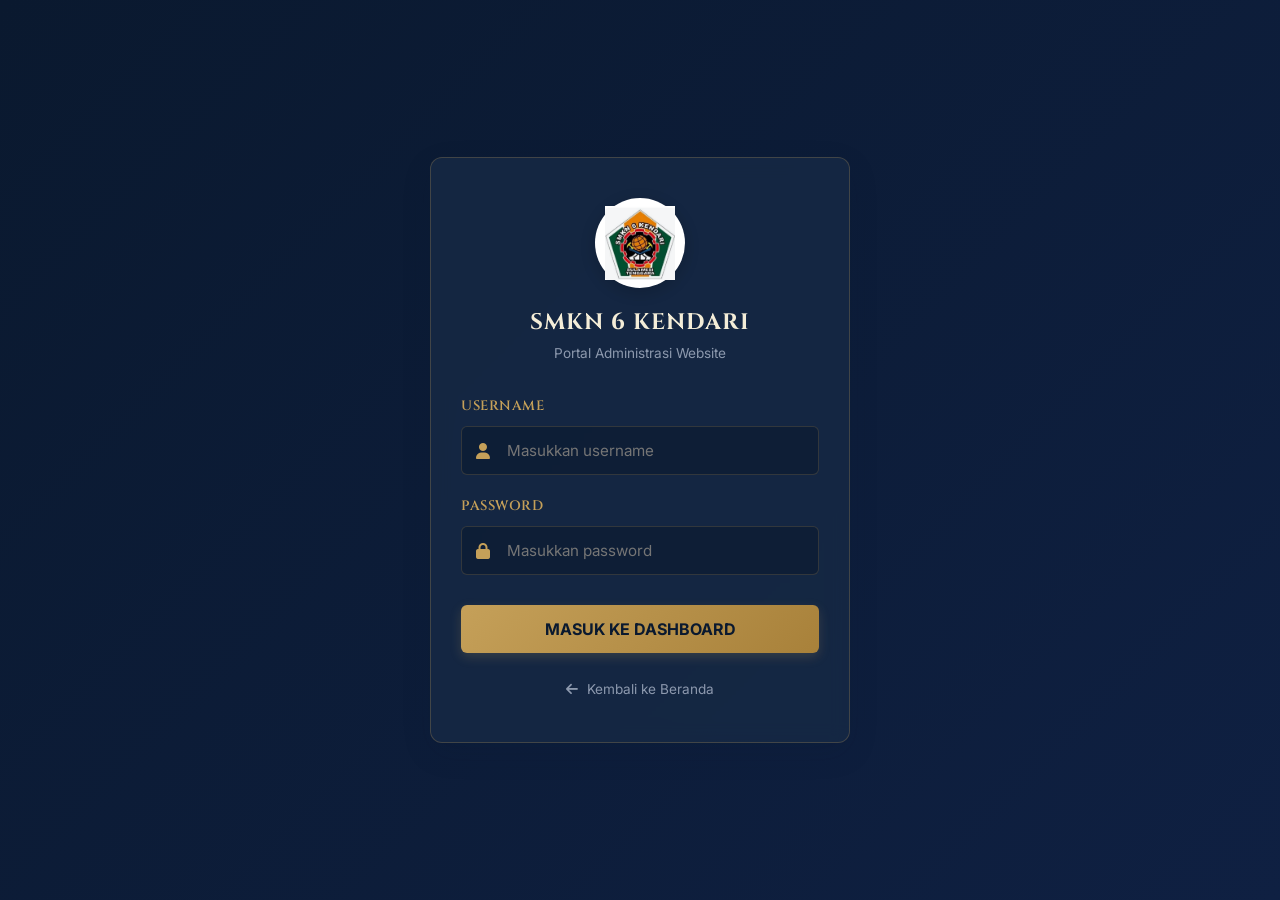
==== admin-login.html @ 65af4228 "perubahankedua" ====
<!DOCTYPE html>
<html lang="id">
<head>
  <meta charset="UTF-8">
  <meta name="viewport" content="width=device-width, initial-scale=1.0">
  <title>Login Admin - SMK Negeri 6 Kendari</title>
  <link rel="stylesheet" href="style.css">
  <link rel="stylesheet" href="https://cdnjs.cloudflare.com/ajax/libs/font-awesome/6.4.0/css/all.min.css">
  <style>
    body {
      background: linear-gradient(135deg, var(--color-navy-dark) 0%, var(--color-navy) 100%);
      display: flex;
      justify-content: center;
      align-items: center;
      min-height: 100vh;
      margin: 0;
      padding: 20px;
    }

    .login-container {
      background: rgba(23, 42, 69, 0.8);
      backdrop-filter: blur(10px);
      border: 1px solid rgba(197, 160, 89, 0.25);
      border-radius: 12px;
      padding: 40px 30px;
      width: 100%;
      max-width: 420px;
      box-shadow: var(--shadow-lg);
      transition: var(--transition-smooth);
      text-align: center;
    }

    .login-logo {
      width: 90px;
      height: 90px;
      margin: 0 auto 20px auto;
      background: var(--color-white);
      border-radius: 50%;
      padding: 8px;
      box-shadow: 0 4px 15px rgba(0,0,0,0.2);
    }

    .login-logo img {
      width: 100%;
      height: 100%;
      object-fit: contain;
    }

    .login-title {
      font-family: var(--font-classic);
      color: var(--color-gold-light);
      font-size: 1.4rem;
      font-weight: 700;
      margin-bottom: 5px;
      letter-spacing: 1px;
    }

    .login-subtitle {
      color: var(--color-gray);
      font-size: 0.85rem;
      margin-bottom: 30px;
    }

    .form-group {
      margin-bottom: 20px;
      position: relative;
      text-align: left;
    }

    .form-label {
      display: block;
      color: var(--color-gold);
      font-size: 0.85rem;
      font-weight: 600;
      margin-bottom: 8px;
      letter-spacing: 0.5px;
      text-transform: uppercase;
    }

    .input-wrapper {
      position: relative;
    }

    .input-icon {
      position: absolute;
      left: 15px;
      top: 50%;
      transform: translateY(-50%);
      color: var(--color-gold);
      font-size: 1rem;
    }

    .form-input {
      width: 100%;
      padding: 14px 15px 14px 45px;
      background: rgba(10, 25, 47, 0.6);
      border: 1px solid rgba(197, 160, 89, 0.2);
      border-radius: 6px;
      color: var(--color-white);
      font-size: 0.95rem;
      font-family: var(--font-sans);
      transition: var(--transition-fast);
      outline: none;
    }

    .form-input:focus {
      border-color: var(--color-gold);
      box-shadow: 0 0 8px rgba(197, 160, 89, 0.2);
      background: rgba(10, 25, 47, 0.8);
    }

    .btn-login {
      width: 100%;
      padding: 14px;
      background: linear-gradient(135deg, var(--color-gold) 0%, var(--color-gold-dark) 100%);
      border: none;
      border-radius: 6px;
      color: var(--color-navy-dark);
      font-family: var(--font-sans);
      font-size: 1rem;
      font-weight: 700;
      cursor: pointer;
      transition: var(--transition-smooth);
      box-shadow: 0 4px 12px rgba(197, 160, 89, 0.2);
      margin-top: 10px;
    }

    .btn-login:hover {
      transform: translateY(-2px);
      box-shadow: 0 6px 18px rgba(197, 160, 89, 0.35);
      background: linear-gradient(135deg, var(--color-gold-dark) 0%, var(--color-gold) 100%);
    }

    .btn-login:active {
      transform: translateY(0);
    }

    .error-alert {
      background: rgba(220, 53, 69, 0.15);
      border: 1px solid rgba(220, 53, 69, 0.4);
      color: #ff8585;
      padding: 12px;
      border-radius: 6px;
      margin-bottom: 20px;
      font-size: 0.9rem;
      display: none;
      text-align: left;
    }

    .error-alert i {
      margin-right: 8px;
    }

    .back-to-home {
      display: inline-block;
      margin-top: 25px;
      color: var(--color-gray);
      font-size: 0.85rem;
      text-decoration: none;
      transition: var(--transition-fast);
    }

    .back-to-home:hover {
      color: var(--color-gold);
    }

    .back-to-home i {
      margin-right: 5px;
    }
  </style>
</head>
<body>

  <div class="login-container">
    <div class="login-logo">
      <img src="logo smk6.png" alt="SMKN 6 Kendari Logo">
    </div>
    <h1 class="login-title">SMKN 6 KENDARI</h1>
    <p class="login-subtitle">Portal Administrasi Website</p>

    <!-- Error Alert Container -->
    <div id="errorAlert" class="error-alert">
      <i class="fa-solid fa-triangle-exclamation"></i>
      <span id="errorMessage">Username atau password salah.</span>
    </div>

    <form id="loginForm">
      <div class="form-group">
        <label class="form-label" for="username">Username</label>
        <div class="input-wrapper">
          <i class="fa-solid fa-user input-icon"></i>
          <input class="form-input" type="text" id="username" placeholder="Masukkan username" required autocomplete="username">
        </div>
      </div>

      <div class="form-group">
        <label class="form-label" for="password">Password</label>
        <div class="input-wrapper">
          <i class="fa-solid fa-lock input-icon"></i>
          <input class="form-input" type="password" id="password" placeholder="Masukkan password" required autocomplete="current-password">
        </div>
      </div>

      <button type="submit" class="btn-login" id="submitBtn">
        <span>MASUK KE DASHBOARD</span>
      </button>
    </form>

    <a href="index.html" class="back-to-home">
      <i class="fa-solid fa-arrow-left"></i> Kembali ke Beranda
    </a>
  </div>

  <script>
    // Handle form submit
    const loginForm = document.getElementById('loginForm');
    const submitBtn = document.getElementById('submitBtn');
    const errorAlert = document.getElementById('errorAlert');
    const errorMessage = document.getElementById('errorMessage');

    loginForm.addEventListener('submit', async (e) => {
      e.preventDefault();
      
      const username = document.getElementById('username').value.trim();
      const password = document.getElementById('password').value.trim();

      // Show loading status
      const originalBtnText = submitBtn.innerHTML;
      submitBtn.disabled = true;
      submitBtn.innerHTML = '<i class="fa-solid fa-spinner fa-spin"></i> Memverifikasi...';
      errorAlert.style.display = 'none';

      try {
        const response = await fetch('/api/login', {
          method: 'POST',
          headers: {
            'Content-Type': 'application/json'
          },
          body: JSON.stringify({ username, password })
        });

        const data = await response.json();

        if (response.ok && data.success) {
          // Success, redirect to dashboard
          window.location.href = '/admin.html';
        } else {
          // Show error message
          errorMessage.textContent = data.error || 'Username atau password salah';
          errorAlert.style.display = 'block';
          submitBtn.disabled = false;
          submitBtn.innerHTML = originalBtnText;
        }
      } catch (err) {
        console.error(err);
        errorMessage.textContent = 'Gagal terhubung ke server. Pastikan server aktif.';
        errorAlert.style.display = 'block';
        submitBtn.disabled = false;
        submitBtn.innerHTML = originalBtnText;
      }
    });
  </script>
</body>
</html>
---- style.css ----
/* 
 * SMK Negeri 6 Kendari - Classic Theme Stylesheet
 * Colors: Deep Navy Blue, Antique Gold, Warm Ivory, Pure White, Charcoal
 * Typography: Playfair Display (Serif) & Inter (Sans-serif)
 */

@import url('https://fonts.googleapis.com/css2?family=Inter:wght@300;400;500;600;700&family=Playfair+Display:ital,wght@0,400;0,600;0,700;1,400&family=Cinzel:wght@400;600;700&display=swap');

/* --- DESIGN SYSTEM TOKENS --- */
:root {
  --color-navy-dark: #0a192f;
  --color-navy: #0f2042;
  --color-navy-light: #172a45;
  --color-gold: #c5a059;
  --color-gold-dark: #a8813a;
  --color-gold-light: #f4edd8;
  --color-ivory: #faf8f5;
  --color-white: #ffffff;
  --color-charcoal: #2d3142;
  --color-gray-light: #f0edf6;
  --color-gray: #8d99ae;
  
  --font-serif: 'Playfair Display', Georgia, serif;
  --font-sans: 'Inter', Helvetica, Arial, sans-serif;
  --font-classic: 'Cinzel', serif;

  --shadow-sm: 0 2px 4px rgba(10, 25, 47, 0.05);
  --shadow-md: 0 4px 20px rgba(10, 25, 47, 0.08);
  --shadow-lg: 0 10px 30px rgba(10, 25, 47, 0.12);
  --border-classic: 1px solid rgba(197, 160, 89, 0.3);
  
  --transition-smooth: all 0.4s cubic-bezier(0.16, 1, 0.3, 1);
  --transition-fast: all 0.2s ease-out;
}

/* --- BASE STYLES --- */
* {
  box-sizing: border-box;
  margin: 0;
  padding: 0;
}

html {
  scroll-behavior: smooth;
}

body {
  font-family: var(--font-sans);
  color: var(--color-charcoal);
  background-color: var(--color-ivory);
  line-height: 1.7;
  overflow-x: hidden;
}

h1, h2, h3, h4, h5, h6 {
  font-family: var(--font-serif);
  color: var(--color-navy);
  font-weight: 700;
  line-height: 1.3;
}

a {
  color: inherit;
  text-decoration: none;
  transition: var(--transition-fast);
}

img {
  max-width: 100%;
  height: auto;
  display: block;
}

ul {
  list-style: none;
}

/* --- SCROLLBAR --- */
::-webkit-scrollbar {
  width: 10px;
}
::-webkit-scrollbar-track {
  background: var(--color-ivory);
}
::-webkit-scrollbar-thumb {
  background: var(--color-navy-light);
  border: 2px solid var(--color-ivory);
  border-radius: 5px;
}
::-webkit-scrollbar-thumb:hover {
  background: var(--color-gold);
}

/* --- CONTAINER & UTILITIES --- */
.container {
  width: 100%;
  max-width: 1200px;
  margin: 0 auto;
  padding: 0 24px;
}

.section-padding {
  padding: 80px 0;
}

.text-center { text-align: center; }

/* Flourish separators for classic theme */
.flourish {
  display: flex;
  align-items: center;
  justify-content: center;
  margin: 20px auto 30px auto;
  width: 200px;
}
.flourish::before, .flourish::after {
  content: "";
  flex: 1;
  height: 1px;
  background-color: var(--color-gold);
  opacity: 0.5;
}
.flourish-diamond {
  width: 12px;
  height: 12px;
  border: 1px solid var(--color-gold);
  transform: rotate(45deg);
  margin: 0 10px;
  background-color: var(--color-navy);
}

/* Section Header */
.section-title-wrap {
  text-align: center;
  margin-bottom: 50px;
}
.section-subtitle {
  font-family: var(--font-classic);
  color: var(--color-gold-dark);
  font-size: 0.9rem;
  letter-spacing: 3px;
  text-transform: uppercase;
  margin-bottom: 8px;
  font-weight: 600;
}
.section-title {
  font-size: 2.5rem;
  position: relative;
  display: inline-block;
}

/* Buttons */
.btn {
  display: inline-block;
  padding: 12px 28px;
  font-family: var(--font-classic);
  font-size: 0.85rem;
  font-weight: 600;
  letter-spacing: 2px;
  text-transform: uppercase;
  border: 1px solid transparent;
  cursor: pointer;
  transition: var(--transition-smooth);
  border-radius: 0; /* Classic flat edge */
  position: relative;
  overflow: hidden;
  z-index: 1;
}

.btn-primary {
  background-color: var(--color-navy);
  color: var(--color-gold-light);
  border-color: var(--color-gold);
}
.btn-primary::after {
  content: '';
  position: absolute;
  top: 0;
  left: 0;
  width: 100%;
  height: 100%;
  background: var(--color-gold);
  z-index: -1;
  transform: scaleX(0);
  transform-origin: right;
  transition: transform 0.4s cubic-bezier(0.16, 1, 0.3, 1);
}
.btn-primary:hover::after {
  transform: scaleX(1);
  transform-origin: left;
}
.btn-primary:hover {
  color: var(--color-navy-dark);
}

.btn-outline {
  background-color: transparent;
  color: var(--color-navy);
  border-color: var(--color-gold);
}
.btn-outline:hover {
  background-color: var(--color-navy);
  color: var(--color-gold-light);
  border-color: var(--color-navy);
}

/* --- HEADER / NAVIGATION --- */
.top-bar {
  background-color: var(--color-navy-dark);
  color: var(--color-gold-light);
  padding: 8px 0;
  font-size: 0.8rem;
  border-bottom: 1px solid rgba(197, 160, 89, 0.2);
}
.top-bar-content {
  display: flex;
  justify-content: space-between;
  align-items: center;
  flex-wrap: wrap;
}
.top-contacts span {
  margin-right: 20px;
}
.top-contacts i {
  color: var(--color-gold);
  margin-right: 6px;
}
.top-socials a {
  margin-left: 15px;
  color: var(--color-gold-light);
}
.top-socials a:hover {
  color: var(--color-white);
}

header {
  background-color: var(--color-white);
  box-shadow: var(--shadow-sm);
  position: sticky;
  top: 0;
  z-index: 100;
  transition: var(--transition-fast);
  border-bottom: 1px solid rgba(197, 160, 89, 0.1);
}
header.scrolled {
  box-shadow: var(--shadow-md);
  padding: 5px 0;
}

.nav-container {
  display: flex;
  justify-content: space-between;
  align-items: center;
  padding: 10px 0;
}

.logo-link {
  display: flex;
  align-items: center;
  gap: 15px;
}
.logo-img {
  width: 60px;
  height: 60px;
  object-fit: contain;
}
.logo-text {
  display: flex;
  flex-direction: column;
}
.logo-title {
  font-family: var(--font-classic);
  font-size: 1.4rem;
  font-weight: 700;
  letter-spacing: 1px;
  color: var(--color-navy);
}
.logo-subtitle {
  font-size: 0.75rem;
  letter-spacing: 2px;
  text-transform: uppercase;
  color: var(--color-gold-dark);
  font-weight: 600;
}

/* Desktop Navigation */
.nav-menu {
  display: flex;
  gap: 30px;
}
.nav-item {
  position: relative;
}
.nav-link {
  font-family: var(--font-classic);
  font-size: 0.85rem;
  font-weight: 600;
  letter-spacing: 1px;
  color: var(--color-navy-light);
  padding: 10px 0;
  text-transform: uppercase;
  display: inline-block;
}
.nav-link::after {
  content: '';
  position: absolute;
  bottom: 0;
  left: 0;
  width: 100%;
  height: 2px;
  background-color: var(--color-gold);
  transform: scaleX(0);
  transform-origin: right;
  transition: transform 0.3s ease-out;
}
.nav-link:hover::after, .nav-item.active .nav-link::after {
  transform: scaleX(1);
  transform-origin: left;
}
.nav-link:hover, .nav-item.active .nav-link {
  color: var(--color-gold-dark);
}

/* Mobile Menu Button */
.menu-toggle {
  display: none;
  background: none;
  border: none;
  cursor: pointer;
  padding: 10px;
}
.menu-toggle span {
  display: block;
  width: 25px;
  height: 2px;
  background-color: var(--color-navy);
  margin-bottom: 5px;
  transition: var(--transition-fast);
}
.menu-toggle span:last-child {
  margin-bottom: 0;
}

/* --- HERO SECTION --- */
.hero {
  position: relative;
  height: 80vh;
  min-height: 500px;
  background: linear-gradient(rgba(10, 25, 47, 0.85), rgba(10, 25, 47, 0.85)), url('gerbang\ sekolah.jpeg') no-repeat center center/cover;
  display: flex;
  align-items: center;
  color: var(--color-white);
  border-bottom: 5px solid var(--color-gold);
  text-align: center;
}
.hero-content {
  max-width: 800px;
  margin: 0 auto;
  z-index: 2;
  opacity: 0;
  transform: translateY(20px);
  animation: fadeInUp 1s cubic-bezier(0.16, 1, 0.3, 1) forwards;
}
.hero-tagline {
  font-family: var(--font-classic);
  color: var(--color-gold);
  font-size: 1.1rem;
  letter-spacing: 4px;
  text-transform: uppercase;
  margin-bottom: 20px;
  font-weight: 600;
}
.hero-title {
  font-size: 3.5rem;
  font-family: var(--font-serif);
  margin-bottom: 25px;
  font-weight: 700;
  line-height: 1.2;
}
.hero-desc {
  font-size: 1.1rem;
  color: var(--color-gray-light);
  margin-bottom: 35px;
  max-width: 650px;
  margin-left: auto;
  margin-right: auto;
  font-weight: 300;
}
.hero-buttons {
  display: flex;
  gap: 20px;
  justify-content: center;
}

/* --- INFO STATS BAR --- */
.stats-bar {
  background-color: var(--color-navy);
  color: var(--color-white);
  padding: 40px 0;
  border-bottom: 1px solid rgba(197, 160, 89, 0.2);
  margin-top: -60px;
  position: relative;
  z-index: 5;
  box-shadow: var(--shadow-lg);
  max-width: 1100px;
  margin-left: auto;
  margin-right: auto;
}
.stats-grid {
  display: grid;
  grid-template-columns: repeat(4, 1fr);
  gap: 20px;
  text-align: center;
}
.stat-item {
  border-right: 1px solid rgba(197, 160, 89, 0.3);
}
.stat-item:last-child {
  border-right: none;
}
.stat-num {
  font-family: var(--font-serif);
  font-size: 2.5rem;
  font-weight: 700;
  color: var(--color-gold);
  line-height: 1;
  margin-bottom: 5px;
}
.stat-label {
  font-family: var(--font-classic);
  font-size: 0.8rem;
  letter-spacing: 1px;
  text-transform: uppercase;
  color: var(--color-gray-light);
}

/* --- WELCOME / PRINCIPAL SECTION --- */
.welcome-grid {
  display: grid;
  grid-template-columns: 1.1fr 0.9fr;
  gap: 60px;
  align-items: center;
}
.welcome-text blockquote {
  font-family: var(--font-serif);
  font-size: 1.15rem;
  font-style: italic;
  color: var(--color-navy-light);
  border-left: 3px solid var(--color-gold);
  padding-left: 20px;
  margin: 25px 0;
}
.principal-card {
  position: relative;
  border: 1px solid rgba(197, 160, 89, 0.3);
  padding: 15px;
  background-color: var(--color-white);
  box-shadow: var(--shadow-md);
}
.principal-card::after {
  content: "";
  position: absolute;
  top: -10px;
  left: -10px;
  width: 100%;
  height: 100%;
  border: 1px solid var(--color-gold);
  z-index: -1;
  pointer-events: none;
}
.principal-img {
  width: 100%;
  height: 400px;
  object-fit: cover;
  filter: sepia(10%) contrast(105%);
}
.principal-info {
  background-color: var(--color-navy);
  color: var(--color-white);
  padding: 20px;
  margin-top: 15px;
  text-align: center;
}
.principal-name {
  font-family: var(--font-serif);
  font-size: 1.25rem;
  color: var(--color-gold);
}
.principal-title {
  font-family: var(--font-classic);
  font-size: 0.75rem;
  letter-spacing: 2px;
  text-transform: uppercase;
  margin-top: 5px;
}

/* --- VISION & MISSION --- */
.bg-navy-dark {
  background-color: var(--color-navy-dark);
  color: var(--color-white);
  border-top: 2px solid var(--color-gold);
  border-bottom: 2px solid var(--color-gold);
}
.bg-navy-dark .section-title {
  color: var(--color-white);
}
.vision-mission-grid {
  display: grid;
  grid-template-columns: 1fr 1fr;
  gap: 50px;
}
.classic-box {
  border: 1px solid rgba(197, 160, 89, 0.4);
  padding: 40px;
  position: relative;
  background-color: rgba(255, 255, 255, 0.02);
}
.classic-box-title {
  font-family: var(--font-classic);
  font-size: 1.5rem;
  color: var(--color-gold);
  margin-bottom: 20px;
  display: flex;
  align-items: center;
  gap: 15px;
}
.classic-box-title i {
  font-size: 1.2rem;
}
.mission-list {
  padding-left: 20px;
}
.mission-list li {
  margin-bottom: 15px;
  position: relative;
  list-style-type: none;
}
.mission-list li::before {
  content: "♦";
  position: absolute;
  left: -20px;
  color: var(--color-gold);
}

/* --- MAJORS PREVIEW --- */
.majors-grid {
  display: grid;
  grid-template-columns: repeat(3, 1fr);
  gap: 30px;
}
.major-card {
  background-color: var(--color-white);
  border: 1px solid rgba(197, 160, 89, 0.15);
  transition: var(--transition-smooth);
  position: relative;
  display: flex;
  flex-direction: column;
}
.major-card:hover {
  transform: translateY(-8px);
  border-color: var(--color-gold);
  box-shadow: var(--shadow-lg);
}
.major-card-img-wrap {
  position: relative;
  overflow: hidden;
  height: 200px;
  border-bottom: 1px solid rgba(197, 160, 89, 0.15);
}
.major-card-img {
  width: 100%;
  height: 100%;
  object-fit: cover;
  transition: var(--transition-smooth);
}
.major-card:hover .major-card-img {
  transform: scale(1.08);
}
.major-card-icon {
  position: absolute;
  bottom: -20px;
  right: 25px;
  background-color: var(--color-gold);
  color: var(--color-navy-dark);
  width: 50px;
  height: 50px;
  display: flex;
  align-items: center;
  justify-content: center;
  font-size: 1.2rem;
  box-shadow: var(--shadow-sm);
  border: 2px solid var(--color-white);
}
.major-card-body {
  padding: 35px 25px 25px 25px;
  flex-grow: 1;
  display: flex;
  flex-direction: column;
}
.major-card-title {
  font-family: var(--font-serif);
  font-size: 1.25rem;
  margin-bottom: 12px;
  color: var(--color-navy);
}
.major-card-desc {
  font-size: 0.9rem;
  color: var(--color-charcoal);
  opacity: 0.9;
  margin-bottom: 20px;
  flex-grow: 1;
}
.major-card-link {
  font-family: var(--font-classic);
  font-size: 0.75rem;
  font-weight: 600;
  letter-spacing: 1px;
  color: var(--color-navy);
  align-self: flex-start;
  display: flex;
  align-items: center;
  gap: 5px;
}
.major-card-link i {
  transition: transform 0.2s ease;
}
.major-card:hover .major-card-link i {
  transform: translateX(4px);
}
.major-card-link:hover {
  color: var(--color-gold-dark);
}

/* --- NEWS & ANNOUNCEMENTS --- */
.news-announcement-grid {
  display: grid;
  grid-template-columns: 2fr 1fr;
  gap: 50px;
}

/* News List */
.news-grid {
  display: grid;
  grid-template-columns: 1fr 1fr;
  gap: 30px;
}
.news-item {
  background-color: var(--color-white);
  border: 1px solid rgba(197, 160, 89, 0.15);
  box-shadow: var(--shadow-sm);
}
.news-item-img {
  height: 180px;
  width: 100%;
  object-fit: cover;
}
.news-item-content {
  padding: 20px;
}
.news-date {
  font-family: var(--font-classic);
  font-size: 0.75rem;
  color: var(--color-gold-dark);
  margin-bottom: 8px;
  display: block;
}
.news-title {
  font-family: var(--font-serif);
  font-size: 1.15rem;
  margin-bottom: 10px;
}
.news-excerpt {
  font-size: 0.85rem;
  color: var(--color-charcoal);
  opacity: 0.85;
  margin-bottom: 15px;
}

/* Announcements Column */
.announcement-box {
  background-color: var(--color-white);
  border: 1px solid rgba(197, 160, 89, 0.2);
  padding: 30px;
  box-shadow: var(--shadow-md);
  position: relative;
}
.announcement-box::before {
  content: "";
  position: absolute;
  top: 5px;
  left: 5px;
  right: 5px;
  bottom: 5px;
  border: 1px dashed rgba(197, 160, 89, 0.3);
  pointer-events: none;
}
.announcement-title-wrap {
  border-bottom: 1px solid var(--color-gold);
  padding-bottom: 15px;
  margin-bottom: 20px;
  display: flex;
  align-items: center;
  gap: 12px;
}
.announcement-title-wrap i {
  color: var(--color-gold-dark);
  font-size: 1.2rem;
}
.announcement-list {
  display: flex;
  flex-direction: column;
  gap: 20px;
}
.announcement-item {
  border-bottom: 1px solid rgba(197, 160, 89, 0.1);
  padding-bottom: 15px;
}
.announcement-item:last-child {
  border-bottom: none;
  padding-bottom: 0;
}
.announcement-date {
  font-family: var(--font-classic);
  font-size: 0.7rem;
  color: var(--color-gold-dark);
  font-weight: 600;
  display: block;
}
.announcement-text {
  font-size: 0.9rem;
  font-weight: 500;
  color: var(--color-navy-light);
  line-height: 1.4;
  margin-top: 4px;
}
.announcement-text:hover {
  color: var(--color-gold-dark);
}

/* --- TESTIMONIALS / GREETING QUOTE --- */
.classic-quote-section {
  background: linear-gradient(rgba(10, 25, 47, 0.9), rgba(10, 25, 47, 0.9)), url('gedung\ smk6.jpeg') no-repeat center center/cover;
  color: var(--color-white);
  padding: 100px 0;
  text-align: center;
  border-top: 3px solid var(--color-gold);
  border-bottom: 3px solid var(--color-gold);
}
.quote-container {
  max-width: 800px;
  margin: 0 auto;
}
.quote-icon {
  font-size: 3rem;
  color: var(--color-gold);
  margin-bottom: 25px;
  font-family: var(--font-serif);
}
.quote-text {
  font-family: var(--font-serif);
  font-size: 1.6rem;
  line-height: 1.6;
  font-style: italic;
  margin-bottom: 30px;
  color: var(--color-gold-light);
}
.quote-author {
  font-family: var(--font-classic);
  font-size: 0.9rem;
  letter-spacing: 2px;
  text-transform: uppercase;
  color: var(--color-white);
  font-weight: 600;
}
.quote-author-title {
  font-size: 0.8rem;
  color: var(--color-gold);
  margin-top: 5px;
}

/* --- FOOTER --- */
footer {
  background-color: var(--color-navy-dark);
  color: var(--color-white);
  padding: 70px 0 20px 0;
  border-top: 4px solid var(--color-gold);
  font-size: 0.9rem;
}
.footer-grid {
  display: grid;
  grid-template-columns: 1.2fr 0.8fr 1fr;
  gap: 50px;
  margin-bottom: 50px;
}
.footer-logo {
  display: flex;
  align-items: center;
  gap: 15px;
  margin-bottom: 20px;
}
.footer-logo-img {
  width: 50px;
  height: 50px;
}
.footer-logo-text {
  display: flex;
  flex-direction: column;
}
.footer-logo-title {
  font-family: var(--font-classic);
  font-size: 1.2rem;
  color: var(--color-white);
  font-weight: 700;
}
.footer-logo-subtitle {
  font-size: 0.7rem;
  letter-spacing: 1px;
  text-transform: uppercase;
  color: var(--color-gold);
}
.footer-about-text {
  color: rgba(255, 255, 255, 0.7);
  line-height: 1.6;
}
.footer-title {
  font-family: var(--font-classic);
  color: var(--color-gold);
  font-size: 1.1rem;
  letter-spacing: 2px;
  text-transform: uppercase;
  margin-bottom: 25px;
  position: relative;
  padding-bottom: 10px;
}
.footer-title::after {
  content: "";
  position: absolute;
  bottom: 0;
  left: 0;
  width: 40px;
  height: 1px;
  background-color: var(--color-gold);
}
.footer-links li {
  margin-bottom: 12px;
}
.footer-links a {
  color: rgba(255, 255, 255, 0.75);
  display: flex;
  align-items: center;
  gap: 8px;
}
.footer-links a:hover {
  color: var(--color-gold);
  transform: translateX(4px);
}
.footer-contacts li {
  margin-bottom: 15px;
  display: flex;
  align-items: flex-start;
  gap: 12px;
  color: rgba(255, 255, 255, 0.75);
}
.footer-contacts i {
  color: var(--color-gold);
  margin-top: 5px;
}
.footer-socials {
  display: flex;
  gap: 15px;
  margin-top: 20px;
}
.footer-socials a {
  background-color: rgba(255, 255, 255, 0.05);
  color: var(--color-gold);
  width: 40px;
  height: 40px;
  display: flex;
  align-items: center;
  justify-content: center;
  border: 1px solid rgba(197, 160, 89, 0.2);
  transition: var(--transition-fast);
}
.footer-socials a:hover {
  background-color: var(--color-gold);
  color: var(--color-navy-dark);
}

.footer-bottom {
  border-top: 1px solid rgba(255, 255, 255, 0.07);
  padding-top: 25px;
  text-align: center;
  color: rgba(255, 255, 255, 0.5);
  font-size: 0.8rem;
  letter-spacing: 1px;
}

/* --- INNER PAGE STYLES --- */

/* Page Banner */
.page-banner {
  background: linear-gradient(rgba(10, 25, 47, 0.8), rgba(10, 25, 47, 0.8)), url('gedung\ smk6.jpeg') no-repeat center center/cover;
  padding: 80px 0;
  text-align: center;
  color: var(--color-white);
  border-bottom: 4px solid var(--color-gold);
}
.page-title {
  font-size: 3rem;
  font-family: var(--font-serif);
  margin-bottom: 15px;
}
.breadcrumb {
  display: flex;
  justify-content: center;
  gap: 10px;
  font-family: var(--font-classic);
  font-size: 0.8rem;
  letter-spacing: 1px;
  color: var(--color-gold-light);
}
.breadcrumb a:hover {
  color: var(--color-gold);
}
.breadcrumb-separator {
  color: var(--color-gold);
  opacity: 0.7;
}
.breadcrumb-current {
  color: var(--color-white);
}

/* Profil Page Details */
.about-intro-grid {
  display: grid;
  grid-template-columns: 1.2fr 0.8fr;
  gap: 60px;
  align-items: center;
  margin-bottom: 80px;
}
.about-intro-text p {
  margin-bottom: 20px;
}
.about-seal-wrapper {
  display: flex;
  justify-content: center;
  align-items: center;
  padding: 40px;
  background-color: var(--color-white);
  border: 1px solid rgba(197, 160, 89, 0.3);
  box-shadow: var(--shadow-md);
  position: relative;
}
.about-seal-wrapper::before {
  content: "";
  position: absolute;
  top: 10px; left: 10px; right: 10px; bottom: 10px;
  border: 1px dashed rgba(197, 160, 89, 0.3);
}
.about-seal-wrapper img {
  max-width: 200px;
  filter: drop-shadow(0 4px 10px rgba(0,0,0,0.1));
}

.history-timeline {
  max-width: 800px;
  margin: 0 auto;
  position: relative;
  padding-left: 40px;
}
.history-timeline::before {
  content: "";
  position: absolute;
  left: 10px;
  top: 0;
  bottom: 0;
  width: 2px;
  background-color: var(--color-gold);
  opacity: 0.3;
}
.timeline-item {
  position: relative;
  margin-bottom: 50px;
}
.timeline-item::before {
  content: "";
  position: absolute;
  left: -35px;
  top: 6px;
  width: 12px;
  height: 12px;
  border: 2px solid var(--color-gold);
  background-color: var(--color-navy);
  transform: rotate(45deg);
}
.timeline-year {
  font-family: var(--font-classic);
  font-size: 1.2rem;
  color: var(--color-gold-dark);
  font-weight: 700;
  margin-bottom: 10px;
}
.timeline-content {
  background-color: var(--color-white);
  padding: 25px;
  border: 1px solid rgba(197, 160, 89, 0.15);
  box-shadow: var(--shadow-sm);
}

.facility-grid {
  display: grid;
  grid-template-columns: repeat(3, 1fr);
  gap: 30px;
}
.facility-card {
  background-color: var(--color-white);
  border: 1px solid rgba(197, 160, 89, 0.15);
  overflow: hidden;
}
.facility-img {
  height: 200px;
  width: 100%;
  object-fit: cover;
}
.facility-info {
  padding: 20px;
}
.facility-name {
  font-family: var(--font-serif);
  font-size: 1.2rem;
  margin-bottom: 8px;
}
.facility-desc {
  font-size: 0.85rem;
  opacity: 0.8;
}

/* Org Chart Section */
.org-chart-wrapper {
  background-color: var(--color-white);
  padding: 40px;
  border: 1px solid rgba(197, 160, 89, 0.2);
  overflow-x: auto;
}
.org-node {
  background-color: var(--color-navy);
  color: var(--color-white);
  padding: 15px 25px;
  text-align: center;
  max-width: 250px;
  margin: 0 auto;
  border: 1px solid var(--color-gold);
  font-family: var(--font-serif);
}
.org-node .name {
  color: var(--color-gold);
  font-size: 1.1rem;
}
.org-node .role {
  font-family: var(--font-classic);
  font-size: 0.75rem;
  letter-spacing: 1px;
  margin-top: 5px;
}
.org-line-vertical {
  width: 2px;
  height: 30px;
  background-color: var(--color-gold);
  margin: 0 auto;
  opacity: 0.5;
}
.org-grid-horizontal {
  display: flex;
  justify-content: center;
  gap: 20px;
  flex-wrap: wrap;
}

/* Jurusan/Majors Page Details */
.majors-detail-section {
  display: flex;
  flex-direction: column;
  gap: 80px;
}
.major-detail-card {
  background-color: var(--color-white);
  border: 1px solid rgba(197, 160, 89, 0.2);
  display: grid;
  grid-template-columns: 1fr 1fr;
  box-shadow: var(--shadow-md);
}
.major-detail-card:nth-child(even) {
  direction: rtl;
}
.major-detail-card:nth-child(even) .major-detail-info {
  direction: ltr;
}
.major-detail-img {
  width: 100%;
  height: 100%;
  min-height: 400px;
  object-fit: cover;
}
.major-detail-info {
  padding: 60px 50px;
  display: flex;
  flex-direction: column;
  justify-content: center;
}
.major-detail-title {
  font-size: 2.2rem;
  margin-bottom: 20px;
  color: var(--color-navy);
}
.major-detail-text {
  margin-bottom: 25px;
  color: var(--color-charcoal);
  line-height: 1.8;
}
.major-careers-title {
  font-family: var(--font-classic);
  font-size: 0.85rem;
  color: var(--color-gold-dark);
  letter-spacing: 2px;
  margin-bottom: 12px;
}
.major-careers {
  display: flex;
  flex-wrap: wrap;
  gap: 10px;
}
.major-career-badge {
  background-color: var(--color-ivory);
  border: 1px solid rgba(197, 160, 89, 0.3);
  padding: 6px 14px;
  font-size: 0.8rem;
  font-weight: 500;
  color: var(--color-navy-light);
}

/* Gallery & Portfolio Filter */
.filter-container {
  display: flex;
  justify-content: center;
  gap: 15px;
  margin-bottom: 40px;
  flex-wrap: wrap;
}
.filter-btn {
  background: none;
  border: 1px solid rgba(197, 160, 89, 0.3);
  padding: 8px 20px;
  font-family: var(--font-classic);
  font-size: 0.75rem;
  font-weight: 600;
  letter-spacing: 1px;
  color: var(--color-navy);
  cursor: pointer;
  transition: var(--transition-fast);
}
.filter-btn:hover, .filter-btn.active {
  background-color: var(--color-navy);
  color: var(--color-gold-light);
  border-color: var(--color-navy);
}

.gallery-grid {
  display: grid;
  grid-template-columns: repeat(3, 1fr);
  gap: 30px;
}
.gallery-item {
  position: relative;
  background-color: var(--color-white);
  border: 1px solid rgba(197, 160, 89, 0.15);
  overflow: hidden;
  height: 250px;
  cursor: pointer;
  box-shadow: var(--shadow-sm);
  display: block;
}
.gallery-item img {
  width: 100%;
  height: 100%;
  object-fit: cover;
  transition: var(--transition-smooth);
}
.gallery-overlay {
  position: absolute;
  top: 0; left: 0; right: 0; bottom: 0;
  background: rgba(10, 25, 47, 0.85);
  color: var(--color-white);
  display: flex;
  flex-direction: column;
  justify-content: center;
  align-items: center;
  opacity: 0;
  transition: var(--transition-smooth);
  padding: 20px;
  text-align: center;
  border: 1px solid var(--color-gold);
}
.gallery-item:hover .gallery-overlay {
  opacity: 1;
}
.gallery-item:hover img {
  transform: scale(1.1);
}
.gallery-item-title {
  font-family: var(--font-serif);
  font-size: 1.2rem;
  color: var(--color-gold);
  margin-bottom: 5px;
}
.gallery-item-category {
  font-family: var(--font-classic);
  font-size: 0.7rem;
  letter-spacing: 2px;
  color: var(--color-white);
  opacity: 0.8;
  text-transform: uppercase;
}

/* Lightbox Modal */
.lightbox-modal {
  display: none;
  position: fixed;
  top: 0; left: 0; width: 100%; height: 100%;
  background-color: rgba(10, 25, 47, 0.95);
  z-index: 1000;
  justify-content: center;
  align-items: center;
  opacity: 0;
  transition: opacity 0.3s ease;
}
.lightbox-modal.show {
  display: flex;
  opacity: 1;
}
.lightbox-content {
  position: relative;
  max-width: 90vw;
  max-height: 80vh;
}
.lightbox-img {
  max-width: 100%;
  max-height: 80vh;
  object-fit: contain;
  border: 2px solid var(--color-gold);
}
.lightbox-caption {
  color: var(--color-white);
  text-align: center;
  margin-top: 15px;
  font-family: var(--font-serif);
  font-size: 1.2rem;
}
.lightbox-close {
  position: absolute;
  top: -40px; right: 0;
  color: var(--color-gold);
  font-size: 2rem;
  background: none;
  border: none;
  cursor: pointer;
}
.lightbox-close:hover {
  color: var(--color-white);
}

/* Contact Page Grid */
.contact-grid {
  display: grid;
  grid-template-columns: 0.8fr 1.2fr;
  gap: 50px;
}
.contact-info-column {
  display: flex;
  flex-direction: column;
  gap: 30px;
}
.contact-info-card {
  background-color: var(--color-white);
  border: 1px solid rgba(197, 160, 89, 0.2);
  padding: 30px;
  box-shadow: var(--shadow-sm);
}
.contact-info-card-title {
  font-family: var(--font-classic);
  font-size: 1.1rem;
  color: var(--color-navy);
  margin-bottom: 20px;
  display: flex;
  align-items: center;
  gap: 10px;
  border-bottom: 1px solid rgba(197, 160, 89, 0.2);
  padding-bottom: 10px;
}
.contact-info-card-title i {
  color: var(--color-gold-dark);
}
.contact-info-detail {
  display: flex;
  flex-direction: column;
  gap: 15px;
}
.contact-detail-item {
  display: flex;
  gap: 15px;
  align-items: flex-start;
  font-size: 0.9rem;
}
.contact-detail-item i {
  color: var(--color-gold-dark);
  margin-top: 4px;
}

.contact-form-column {
  background-color: var(--color-white);
  border: 1px solid rgba(197, 160, 89, 0.2);
  padding: 40px;
  box-shadow: var(--shadow-md);
  position: relative;
}
.contact-form-column::before {
  content: "";
  position: absolute;
  top: 10px; left: 10px; right: 10px; bottom: 10px;
  border: 1px dashed rgba(197, 160, 89, 0.2);
  pointer-events: none;
}
.form-title {
  font-family: var(--font-serif);
  font-size: 1.8rem;
  margin-bottom: 25px;
  position: relative;
  z-index: 2;
}
.form-group {
  margin-bottom: 20px;
  position: relative;
  z-index: 2;
}
.form-label {
  display: block;
  font-family: var(--font-classic);
  font-size: 0.8rem;
  font-weight: 600;
  letter-spacing: 1px;
  margin-bottom: 6px;
  color: var(--color-navy-light);
}
.form-control {
  width: 100%;
  padding: 12px 15px;
  font-family: var(--font-sans);
  border: 1px solid rgba(10, 25, 47, 0.15);
  font-size: 0.95rem;
  background-color: var(--color-ivory);
  transition: var(--transition-fast);
}
.form-control:focus {
  outline: none;
  border-color: var(--color-gold);
  background-color: var(--color-white);
  box-shadow: 0 0 0 3px rgba(197, 160, 89, 0.1);
}
textarea.form-control {
  resize: vertical;
}

.map-container {
  height: 400px;
  border: 1px solid rgba(197, 160, 89, 0.3);
  margin-top: 50px;
  box-shadow: var(--shadow-sm);
  background-color: var(--color-gray-light);
}
.map-iframe {
  width: 100%;
  height: 100%;
  border: none;
}

/* FAQ Accordion Section */
.faq-section {
  margin-top: 80px;
}
.faq-list {
  max-width: 800px;
  margin: 0 auto;
  display: flex;
  flex-direction: column;
  gap: 15px;
}
.faq-item {
  background-color: var(--color-white);
  border: 1px solid rgba(197, 160, 89, 0.15);
  box-shadow: var(--shadow-sm);
}
.faq-header {
  padding: 20px 25px;
  display: flex;
  justify-content: space-between;
  align-items: center;
  cursor: pointer;
  background-color: var(--color-white);
  transition: var(--transition-fast);
}
.faq-header:hover {
  background-color: rgba(197, 160, 89, 0.05);
}
.faq-question {
  font-family: var(--font-serif);
  font-size: 1.1rem;
  color: var(--color-navy);
  font-weight: 600;
}
.faq-icon {
  font-size: 1.2rem;
  color: var(--color-gold-dark);
  transition: transform 0.3s ease;
}
.faq-item.active .faq-icon {
  transform: rotate(180deg);
}
.faq-body {
  max-height: 0;
  overflow: hidden;
  transition: max-height 0.3s cubic-bezier(0.16, 1, 0.3, 1);
}
.faq-content {
  padding: 0 25px 25px 25px;
  font-size: 0.95rem;
  color: var(--color-charcoal);
  border-top: 1px solid rgba(197, 160, 89, 0.05);
}

/* Animations */
@keyframes fadeInUp {
  to {
    opacity: 1;
    transform: translateY(0);
  }
}

/* Mobile Responsiveness Rules */
@media (max-width: 1024px) {
  .welcome-grid, .news-announcement-grid, .footer-grid, .about-intro-grid, .contact-grid {
    grid-template-columns: 1fr;
    gap: 40px;
  }
  
  .majors-grid, .gallery-grid, .facility-grid {
    grid-template-columns: repeat(2, 1fr);
  }
  
  .major-detail-card {
    grid-template-columns: 1fr;
  }
  .major-detail-card:nth-child(even) {
    direction: ltr;
  }
  .major-detail-img {
    height: 300px;
    min-height: auto;
  }
  .major-detail-info {
    padding: 30px;
  }
  
  .stats-grid {
    grid-template-columns: repeat(2, 1fr);
  }
  .stat-item:nth-child(2) {
    border-right: none;
  }
  .stats-bar {
    margin-top: -20px;
  }
}

@media (max-width: 768px) {
  .nav-menu {
    position: fixed;
    top: 110px;
    left: -100%;
    width: 100%;
    height: calc(100vh - 110px);
    background-color: var(--color-white);
    flex-direction: column;
    padding: 40px 24px;
    gap: 20px;
    transition: var(--transition-smooth);
    box-shadow: var(--shadow-lg);
    border-top: 2px solid var(--color-gold);
    overflow-y: auto;
  }
  .nav-menu.active {
    left: 0;
  }
  .menu-toggle {
    display: block;
  }
  .menu-toggle.active span:first-child {
    transform: translateY(7px) rotate(45deg);
  }
  .menu-toggle.active span:nth-child(2) {
    opacity: 0;
  }
  .menu-toggle.active span:last-child {
    transform: translateY(-7px) rotate(-45deg);
  }
  
  .hero-title {
    font-size: 2.3rem;
  }
  .hero-desc {
    font-size: 0.95rem;
  }
  .hero-buttons {
    flex-direction: column;
    gap: 12px;
  }
  
  .section-title {
    font-size: 2rem;
  }
  .vision-mission-grid {
    grid-template-columns: 1fr;
  }
  
  .majors-grid, .gallery-grid, .facility-grid, .news-grid {
    grid-template-columns: 1fr;
  }
  .gallery-item {
    height: 200px;
  }
}

@media (max-width: 480px) {
  .stats-grid {
    grid-template-columns: 1fr;
  }
  .stat-item {
    border-right: none;
    border-bottom: 1px solid rgba(197, 160, 89, 0.2);
    padding-bottom: 15px;
  }
  .stat-item:last-child {
    border-bottom: none;
    padding-bottom: 0;
  }
  
  .top-contacts {
    display: flex;
    flex-direction: column;
    gap: 5px;
  }
  .top-socials {
    margin-top: 8px;
  }
}

/* --- ADMINS GRID FOR HOME PAGE --- */
.admins-grid {
  display: grid;
  grid-template-columns: repeat(auto-fit, minmax(240px, 1fr));
  gap: 30px;
  margin-top: 40px;
  justify-content: center;
}

.admin-card {
  background-color: var(--color-white);
  border: 1px solid rgba(197, 160, 89, 0.15);
  border-radius: 8px;
  padding: 35px 24px;
  text-align: center;
  box-shadow: var(--shadow-sm);
  transition: var(--transition-smooth);
  position: relative;
  overflow: hidden;
}

.admin-card:hover {
  transform: translateY(-8px);
  box-shadow: var(--shadow-md);
  border-color: var(--color-gold);
}

.admin-card::before {
  content: '';
  position: absolute;
  top: 0;
  left: 0;
  width: 100%;
  height: 4px;
  background: linear-gradient(90deg, var(--color-navy) 0%, var(--color-gold) 100%);
}

.admin-card-avatar {
  width: 70px;
  height: 70px;
  border-radius: 50%;
  background: linear-gradient(135deg, var(--color-navy-light) 0%, var(--color-navy-dark) 100%);
  color: var(--color-gold-light);
  display: flex;
  align-items: center;
  justify-content: center;
  font-family: var(--font-classic);
  font-size: 1.8rem;
  font-weight: 700;
  margin: 0 auto 20px auto;
  border: 2px solid var(--color-gold);
  box-shadow: 0 4px 10px rgba(10, 25, 47, 0.15);
}

.admin-card-name {
  font-family: var(--font-serif);
  font-size: 1.25rem;
  font-weight: 700;
  color: var(--color-navy);
  margin-bottom: 5px;
  text-transform: capitalize;
}

.admin-card-role {
  font-family: var(--font-sans);
  font-size: 0.8rem;
  font-weight: 600;
  color: var(--color-gold-dark);
  text-transform: uppercase;
  letter-spacing: 1px;
  margin-bottom: 12px;
}

.admin-card-status {
  display: inline-flex;
  align-items: center;
  gap: 6px;
  background-color: var(--color-gray-light);
  padding: 4px 12px;
  border-radius: 20px;
  font-size: 0.75rem;
  font-weight: 600;
  color: var(--color-navy-light);
}

.admin-card-status::before {
  content: '';
  width: 8px;
  height: 8px;
  background-color: #2ec4b6;
  border-radius: 50%;
}
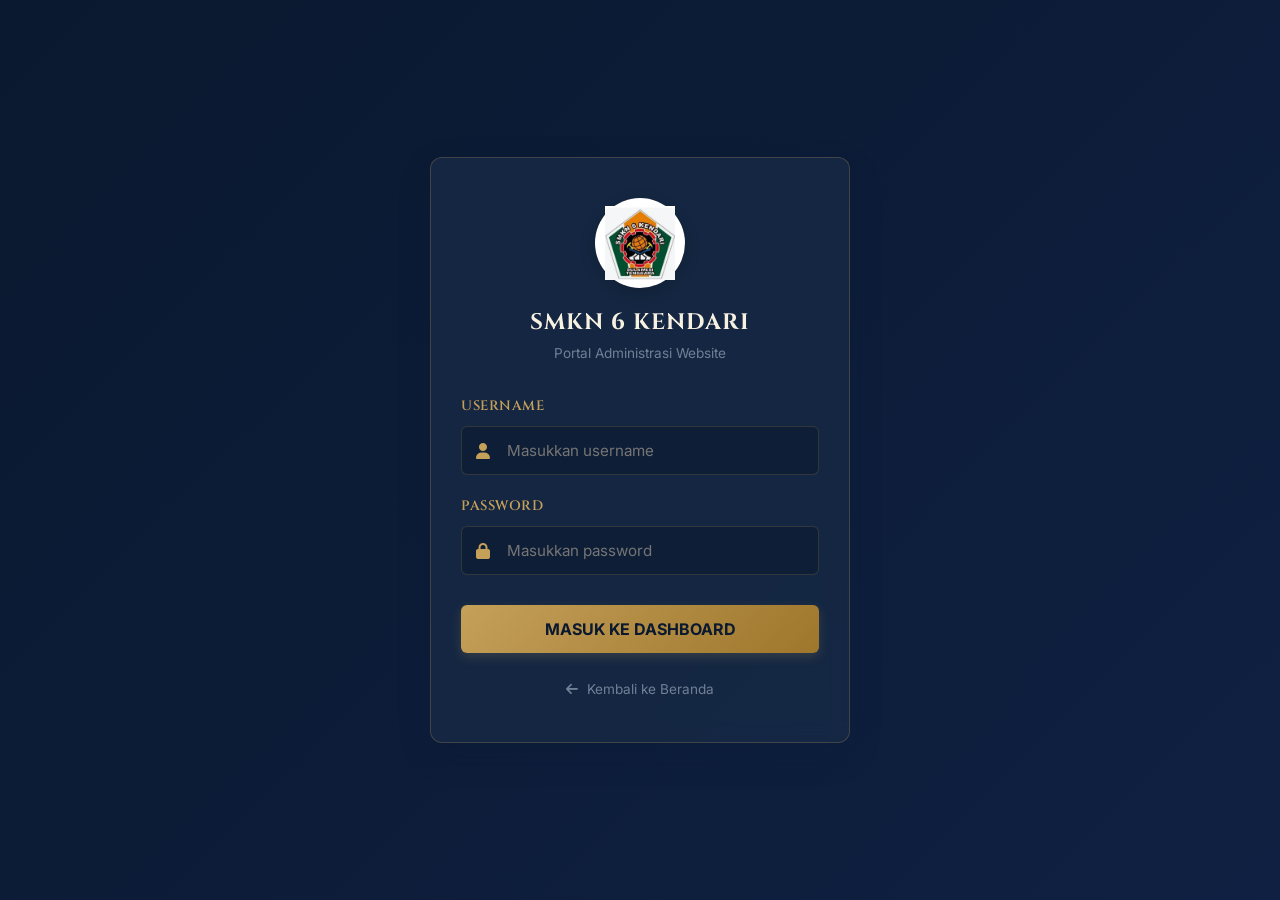
==== commit 27f20d6d: "perubahan kedua" ====
--- a/admin-login.html
+++ b/admin-login.html
@@ -4,6 +4,10 @@
   <meta charset="UTF-8">
   <meta name="viewport" content="width=device-width, initial-scale=1.0">
   <title>Login Admin - SMK Negeri 6 Kendari</title>
+  <!-- Favicon / Logo Profil Website -->
+  <link rel="icon" type="image/png" href="logo smk6.png">
+  <link rel="shortcut icon" type="image/png" href="logo smk6.png">
+  <link rel="apple-touch-icon" href="logo smk6.png">
   <link rel="stylesheet" href="style.css">
   <link rel="stylesheet" href="https://cdnjs.cloudflare.com/ajax/libs/font-awesome/6.4.0/css/all.min.css">
   <style>
@@ -212,6 +216,12 @@
   </div>
 
   <script>
+    // Helper to determine API Base URL
+    const getApiUrl = (endpoint) => {
+      if (window.location.port === '3001') return endpoint;
+      return `http://localhost:3001${endpoint}`;
+    };
+
     // Handle form submit
     const loginForm = document.getElementById('loginForm');
     const submitBtn = document.getElementById('submitBtn');
@@ -231,7 +241,7 @@
       errorAlert.style.display = 'none';
 
       try {
-        const response = await fetch('/api/login', {
+        const response = await fetch(getApiUrl('/api/login'), {
           method: 'POST',
           headers: {
             'Content-Type': 'application/json'
@@ -242,8 +252,12 @@
         const data = await response.json();
 
         if (response.ok && data.success) {
-          // Success, redirect to dashboard
-          window.location.href = '/admin.html';
+          // Success, redirect to dashboard on backend server
+          if (window.location.port !== '3001' && window.location.protocol.startsWith('http')) {
+            window.location.href = 'http://localhost:3001/admin.html';
+          } else {
+            window.location.href = 'admin.html';
+          }
         } else {
           // Show error message
           errorMessage.textContent = data.error || 'Username atau password salah';
@@ -253,7 +267,7 @@
         }
       } catch (err) {
         console.error(err);
-        errorMessage.textContent = 'Gagal terhubung ke server. Pastikan server aktif.';
+        errorMessage.textContent = 'Gagal terhubung ke server. Pastikan server Node.js aktif di port 3001.';
         errorAlert.style.display = 'block';
         submitBtn.disabled = false;
         submitBtn.innerHTML = originalBtnText;
--- a/style.css
+++ b/style.css
@@ -6,31 +6,84 @@
 
 @import url('https://fonts.googleapis.com/css2?family=Inter:wght@300;400;500;600;700&family=Playfair+Display:ital,wght@0,400;0,600;0,700;1,400&family=Cinzel:wght@400;600;700&display=swap');
 
-/* --- DESIGN SYSTEM TOKENS --- */
+/* --- DESIGN SYSTEM TOKENS (LIGHT & DARK THEMES) --- */
 :root {
+  /* Brand Palettes */
   --color-navy-dark: #0a192f;
   --color-navy: #0f2042;
   --color-navy-light: #172a45;
   --color-gold: #c5a059;
-  --color-gold-dark: #a8813a;
-  --color-gold-light: #f4edd8;
+  --color-gold-dark: #9e762c;
+  --color-gold-light: #f7f1e1;
   --color-ivory: #faf8f5;
   --color-white: #ffffff;
-  --color-charcoal: #2d3142;
+  --color-charcoal: #2b3040;
   --color-gray-light: #f0edf6;
-  --color-gray: #8d99ae;
-  
+  --color-gray: #718096;
+
+  /* Semantic Theme Tokens (LIGHT MODE) */
+  --bg-body: #faf8f5;
+  --bg-surface: #ffffff;
+  --bg-surface-alt: #f3efe6;
+  --bg-card: #ffffff;
+  --bg-header: rgba(255, 255, 255, 0.98);
+  --bg-nav-mobile: #ffffff;
+  --text-heading: #0f2042;
+  --text-body: #2d3748;
+  --text-muted: #64748b;
+  --text-gold: #9e762c;
+  --border-color: rgba(197, 160, 89, 0.28);
+  --border-subtle: rgba(15, 32, 66, 0.1);
+  --shadow-sm: 0 2px 6px rgba(10, 25, 47, 0.06);
+  --shadow-md: 0 6px 20px rgba(10, 25, 47, 0.09);
+  --shadow-lg: 0 12px 35px rgba(10, 25, 47, 0.13);
+  --border-classic: 1px solid rgba(197, 160, 89, 0.3);
+  --input-bg: #faf8f5;
+  --input-border: rgba(15, 32, 66, 0.2);
+  --input-text: #2d3748;
+
   --font-serif: 'Playfair Display', Georgia, serif;
   --font-sans: 'Inter', Helvetica, Arial, sans-serif;
   --font-classic: 'Cinzel', serif;
 
-  --shadow-sm: 0 2px 4px rgba(10, 25, 47, 0.05);
-  --shadow-md: 0 4px 20px rgba(10, 25, 47, 0.08);
-  --shadow-lg: 0 10px 30px rgba(10, 25, 47, 0.12);
-  --border-classic: 1px solid rgba(197, 160, 89, 0.3);
-  
-  --transition-smooth: all 0.4s cubic-bezier(0.16, 1, 0.3, 1);
+  --transition-smooth: all 0.35s cubic-bezier(0.16, 1, 0.3, 1);
   --transition-fast: all 0.2s ease-out;
+}
+
+/* DARK MODE */
+[data-theme="dark"] {
+  --color-navy-dark: #060e1b;
+  --color-navy: #0d1a2d;
+  --color-navy-light: #152742;
+  --color-gold: #dfb76c;
+  --color-gold-dark: #caa050;
+  --color-gold-light: #fff3d6;
+  --color-ivory: #09111e;
+  --color-white: #0f1c31;
+  --color-charcoal: #e2e8f0;
+  --color-gray-light: #16243a;
+  --color-gray: #94a3b8;
+
+  /* Semantic Theme Tokens (DARK MODE) */
+  --bg-body: #070e1b;
+  --bg-surface: #0e1a2f;
+  --bg-surface-alt: #13223d;
+  --bg-card: #0f1c33;
+  --bg-header: rgba(10, 18, 33, 0.97);
+  --bg-nav-mobile: #0e1a2f;
+  --text-heading: #f8fafc;
+  --text-body: #cbd5e1;
+  --text-muted: #94a3b8;
+  --text-gold: #dfb76c;
+  --border-color: rgba(223, 183, 108, 0.35);
+  --border-subtle: rgba(223, 183, 108, 0.18);
+  --shadow-sm: 0 2px 8px rgba(0, 0, 0, 0.4);
+  --shadow-md: 0 6px 22px rgba(0, 0, 0, 0.5);
+  --shadow-lg: 0 12px 35px rgba(0, 0, 0, 0.65);
+  --border-classic: 1px solid rgba(223, 183, 108, 0.35);
+  --input-bg: #091322;
+  --input-border: rgba(223, 183, 108, 0.35);
+  --input-text: #f1f5f9;
 }
 
 /* --- BASE STYLES --- */
@@ -46,17 +99,19 @@
 
 body {
   font-family: var(--font-sans);
-  color: var(--color-charcoal);
-  background-color: var(--color-ivory);
+  color: var(--text-body);
+  background-color: var(--bg-body);
   line-height: 1.7;
   overflow-x: hidden;
+  transition: background-color 0.3s ease, color 0.3s ease;
 }
 
 h1, h2, h3, h4, h5, h6 {
   font-family: var(--font-serif);
-  color: var(--color-navy);
+  color: var(--text-heading);
   font-weight: 700;
   line-height: 1.3;
+  transition: color 0.3s ease;
 }
 
 a {
@@ -168,7 +223,7 @@
 }
 
 .btn-primary {
-  background-color: var(--color-navy);
+  background-color: var(--text-heading);
   color: var(--color-gold-light);
   border-color: var(--color-gold);
 }
@@ -190,18 +245,27 @@
   transform-origin: left;
 }
 .btn-primary:hover {
-  color: var(--color-navy-dark);
+  color: #0a192f;
 }
 
 .btn-outline {
   background-color: transparent;
-  color: var(--color-navy);
+  color: var(--text-heading);
   border-color: var(--color-gold);
 }
 .btn-outline:hover {
-  background-color: var(--color-navy);
+  background-color: var(--text-heading);
   color: var(--color-gold-light);
-  border-color: var(--color-navy);
+  border-color: var(--color-gold);
+}
+.hero .btn-outline {
+  color: #ffffff;
+  border-color: var(--color-gold);
+}
+.hero .btn-outline:hover {
+  background-color: var(--color-gold);
+  color: #0a192f;
+  border-color: var(--color-gold);
 }
 
 /* --- HEADER / NAVIGATION --- */
@@ -234,13 +298,14 @@
 }
 
 header {
-  background-color: var(--color-white);
+  background-color: var(--bg-header);
   box-shadow: var(--shadow-sm);
   position: sticky;
   top: 0;
   z-index: 100;
   transition: var(--transition-fast);
-  border-bottom: 1px solid rgba(197, 160, 89, 0.1);
+  border-bottom: 1px solid var(--border-color);
+  backdrop-filter: blur(10px);
 }
 header.scrolled {
   box-shadow: var(--shadow-md);
@@ -263,6 +328,11 @@
   width: 60px;
   height: 60px;
   object-fit: contain;
+  transition: transform 0.3s ease;
+  filter: drop-shadow(0 2px 4px rgba(0, 0, 0, 0.08));
+}
+.logo-link:hover .logo-img {
+  transform: scale(1.05);
 }
 .logo-text {
   display: flex;
@@ -273,13 +343,14 @@
   font-size: 1.4rem;
   font-weight: 700;
   letter-spacing: 1px;
-  color: var(--color-navy);
+  color: var(--text-heading);
+  transition: color 0.3s ease;
 }
 .logo-subtitle {
   font-size: 0.75rem;
   letter-spacing: 2px;
   text-transform: uppercase;
-  color: var(--color-gold-dark);
+  color: var(--text-gold);
   font-weight: 600;
 }
 
@@ -296,10 +367,12 @@
   font-size: 0.85rem;
   font-weight: 600;
   letter-spacing: 1px;
-  color: var(--color-navy-light);
+  color: var(--text-heading);
   padding: 10px 0;
   text-transform: uppercase;
   display: inline-block;
+  opacity: 0.9;
+  transition: color 0.3s ease, opacity 0.3s ease;
 }
 .nav-link::after {
   content: '';
@@ -318,7 +391,39 @@
   transform-origin: left;
 }
 .nav-link:hover, .nav-item.active .nav-link {
-  color: var(--color-gold-dark);
+  color: var(--color-gold);
+  opacity: 1;
+}
+
+/* Right Nav Actions (Theme Switcher & Mobile Menu) */
+.nav-actions {
+  display: flex;
+  align-items: center;
+  gap: 12px;
+}
+
+.theme-toggle-btn {
+  background: var(--bg-surface-alt);
+  border: 1px solid var(--border-color);
+  color: var(--color-gold);
+  width: 40px;
+  height: 40px;
+  border-radius: 50%;
+  display: inline-flex;
+  align-items: center;
+  justify-content: center;
+  font-size: 1.05rem;
+  cursor: pointer;
+  transition: all 0.3s cubic-bezier(0.16, 1, 0.3, 1);
+  box-shadow: var(--shadow-sm);
+}
+
+.theme-toggle-btn:hover {
+  background: var(--color-gold);
+  color: var(--color-navy-dark);
+  border-color: var(--color-gold);
+  transform: rotate(20deg) scale(1.08);
+  box-shadow: 0 4px 12px rgba(197, 160, 89, 0.35);
 }
 
 /* Mobile Menu Button */
@@ -333,7 +438,7 @@
   display: block;
   width: 25px;
   height: 2px;
-  background-color: var(--color-navy);
+  background-color: var(--text-heading);
   margin-bottom: 5px;
   transition: var(--transition-fast);
 }
@@ -361,14 +466,40 @@
   transform: translateY(20px);
   animation: fadeInUp 1s cubic-bezier(0.16, 1, 0.3, 1) forwards;
 }
+
+.hero-logo-wrap {
+  width: 95px;
+  height: 95px;
+  margin: 0 auto 20px auto;
+  background: rgba(255, 255, 255, 0.95);
+  border-radius: 50%;
+  padding: 10px;
+  box-shadow: 0 8px 30px rgba(0, 0, 0, 0.5), 0 0 20px rgba(197, 160, 89, 0.5);
+  border: 2px solid var(--color-gold);
+  display: flex;
+  align-items: center;
+  justify-content: center;
+  transition: transform 0.4s cubic-bezier(0.16, 1, 0.3, 1), box-shadow 0.4s ease;
+}
+.hero-logo-wrap:hover {
+  transform: scale(1.08) rotate(4deg);
+  box-shadow: 0 12px 35px rgba(0, 0, 0, 0.6), 0 0 30px rgba(197, 160, 89, 0.7);
+}
+.hero-logo-img {
+  width: 100%;
+  height: 100%;
+  object-fit: contain;
+}
+
 .hero-tagline {
   font-family: var(--font-classic);
-  color: var(--color-gold);
-  font-size: 1.1rem;
+  color: var(--color-gold) !important;
+  font-size: 1.15rem;
   letter-spacing: 4px;
   text-transform: uppercase;
   margin-bottom: 20px;
-  font-weight: 600;
+  font-weight: 700;
+  text-shadow: 0 2px 8px rgba(0, 0, 0, 0.6);
 }
 .hero-title {
   font-size: 3.5rem;
@@ -376,26 +507,53 @@
   margin-bottom: 25px;
   font-weight: 700;
   line-height: 1.2;
+  color: #ffffff !important;
+  text-shadow: 0 3px 15px rgba(0, 0, 0, 0.7);
 }
 .hero-desc {
-  font-size: 1.1rem;
-  color: var(--color-gray-light);
+  font-size: 1.15rem;
+  color: #ffffff !important;
   margin-bottom: 35px;
-  max-width: 650px;
+  max-width: 680px;
   margin-left: auto;
   margin-right: auto;
-  font-weight: 300;
+  font-weight: 400;
+  line-height: 1.8;
+  text-shadow: 0 2px 10px rgba(0, 0, 0, 0.7);
 }
 .hero-buttons {
   display: flex;
   gap: 20px;
   justify-content: center;
+}
+.hero .btn-primary {
+  background-color: var(--color-gold);
+  color: #060e1b !important;
+  border-color: var(--color-gold);
+  font-weight: 700;
+  box-shadow: 0 4px 15px rgba(0, 0, 0, 0.4);
+}
+.hero .btn-primary:hover {
+  background-color: #ffffff;
+  color: #060e1b !important;
+  border-color: #ffffff;
+}
+.hero .btn-outline {
+  color: #ffffff !important;
+  border-color: var(--color-gold) !important;
+  background-color: rgba(6, 14, 27, 0.4);
+  box-shadow: 0 4px 15px rgba(0, 0, 0, 0.4);
+}
+.hero .btn-outline:hover {
+  background-color: var(--color-gold) !important;
+  color: #060e1b !important;
+  border-color: var(--color-gold) !important;
 }
 
 /* --- INFO STATS BAR --- */
 .stats-bar {
   background-color: var(--color-navy);
-  color: var(--color-white);
+  color: #ffffff !important;
   padding: 40px 0;
   border-bottom: 1px solid rgba(197, 160, 89, 0.2);
   margin-top: -60px;
@@ -422,16 +580,17 @@
   font-family: var(--font-serif);
   font-size: 2.5rem;
   font-weight: 700;
-  color: var(--color-gold);
+  color: var(--color-gold) !important;
   line-height: 1;
   margin-bottom: 5px;
 }
 .stat-label {
   font-family: var(--font-classic);
-  font-size: 0.8rem;
+  font-size: 0.85rem;
   letter-spacing: 1px;
   text-transform: uppercase;
-  color: var(--color-gray-light);
+  color: #ffffff !important;
+  font-weight: 600;
 }
 
 /* --- WELCOME / PRINCIPAL SECTION --- */
@@ -497,12 +656,19 @@
 /* --- VISION & MISSION --- */
 .bg-navy-dark {
   background-color: var(--color-navy-dark);
-  color: var(--color-white);
+  color: #ffffff !important;
   border-top: 2px solid var(--color-gold);
   border-bottom: 2px solid var(--color-gold);
 }
 .bg-navy-dark .section-title {
-  color: var(--color-white);
+  color: #ffffff !important;
+  text-shadow: 0 2px 10px rgba(0, 0, 0, 0.5);
+}
+.bg-navy-dark .section-subtitle {
+  color: var(--color-gold) !important;
+}
+.bg-navy-dark p {
+  color: #ffffff !important;
 }
 .vision-mission-grid {
   display: grid;
@@ -513,12 +679,12 @@
   border: 1px solid rgba(197, 160, 89, 0.4);
   padding: 40px;
   position: relative;
-  background-color: rgba(255, 255, 255, 0.02);
+  background-color: rgba(255, 255, 255, 0.04);
 }
 .classic-box-title {
   font-family: var(--font-classic);
   font-size: 1.5rem;
-  color: var(--color-gold);
+  color: var(--color-gold) !important;
   margin-bottom: 20px;
   display: flex;
   align-items: center;
@@ -526,6 +692,7 @@
 }
 .classic-box-title i {
   font-size: 1.2rem;
+  color: var(--color-gold) !important;
 }
 .mission-list {
   padding-left: 20px;
@@ -534,6 +701,8 @@
   margin-bottom: 15px;
   position: relative;
   list-style-type: none;
+  color: #ffffff !important;
+  line-height: 1.7;
 }
 .mission-list li::before {
   content: "♦";
@@ -780,11 +949,12 @@
 
 /* --- FOOTER --- */
 footer {
-  background-color: var(--color-navy-dark);
-  color: var(--color-white);
-  padding: 70px 0 20px 0;
+  background-color: #061124;
+  color: #f1f5f9;
+  padding: 70px 0 25px 0;
   border-top: 4px solid var(--color-gold);
-  font-size: 0.9rem;
+  font-size: 0.92rem;
+  position: relative;
 }
 .footer-grid {
   display: grid;
@@ -799,8 +969,10 @@
   margin-bottom: 20px;
 }
 .footer-logo-img {
-  width: 50px;
-  height: 50px;
+  width: 52px;
+  height: 52px;
+  object-fit: contain;
+  filter: drop-shadow(0 2px 6px rgba(0,0,0,0.3));
 }
 .footer-logo-text {
   display: flex;
@@ -808,24 +980,27 @@
 }
 .footer-logo-title {
   font-family: var(--font-classic);
-  font-size: 1.2rem;
-  color: var(--color-white);
+  font-size: 1.25rem;
+  color: #ffffff !important;
   font-weight: 700;
+  letter-spacing: 1px;
 }
 .footer-logo-subtitle {
-  font-size: 0.7rem;
-  letter-spacing: 1px;
+  font-size: 0.72rem;
+  letter-spacing: 1.5px;
   text-transform: uppercase;
-  color: var(--color-gold);
+  color: var(--color-gold) !important;
+  font-weight: 600;
 }
 .footer-about-text {
-  color: rgba(255, 255, 255, 0.7);
-  line-height: 1.6;
+  color: #cbd5e1 !important;
+  line-height: 1.7;
+  font-size: 0.95rem;
 }
 .footer-title {
   font-family: var(--font-classic);
-  color: var(--color-gold);
-  font-size: 1.1rem;
+  color: var(--color-gold) !important;
+  font-size: 1.15rem;
   letter-spacing: 2px;
   text-transform: uppercase;
   margin-bottom: 25px;
@@ -838,60 +1013,71 @@
   bottom: 0;
   left: 0;
   width: 40px;
-  height: 1px;
+  height: 2px;
   background-color: var(--color-gold);
 }
 .footer-links li {
   margin-bottom: 12px;
 }
 .footer-links a {
-  color: rgba(255, 255, 255, 0.75);
+  color: #cbd5e1 !important;
   display: flex;
   align-items: center;
   gap: 8px;
+  transition: var(--transition-fast);
 }
 .footer-links a:hover {
-  color: var(--color-gold);
-  transform: translateX(4px);
+  color: var(--color-gold-light) !important;
+  transform: translateX(6px);
 }
 .footer-contacts li {
   margin-bottom: 15px;
   display: flex;
   align-items: flex-start;
   gap: 12px;
-  color: rgba(255, 255, 255, 0.75);
+  color: #cbd5e1 !important;
+  line-height: 1.6;
 }
 .footer-contacts i {
   color: var(--color-gold);
   margin-top: 5px;
+  font-size: 1.05rem;
 }
 .footer-socials {
   display: flex;
-  gap: 15px;
-  margin-top: 20px;
+  gap: 14px;
+  margin-top: 25px;
 }
 .footer-socials a {
-  background-color: rgba(255, 255, 255, 0.05);
-  color: var(--color-gold);
-  width: 40px;
-  height: 40px;
+  background-color: rgba(223, 183, 108, 0.14) !important;
+  color: #f7f1e1 !important;
+  width: 42px;
+  height: 42px;
+  border-radius: 8px;
   display: flex;
   align-items: center;
   justify-content: center;
-  border: 1px solid rgba(197, 160, 89, 0.2);
-  transition: var(--transition-fast);
+  border: 1.5px solid var(--color-gold);
+  font-size: 1.15rem;
+  transition: var(--transition-smooth);
+  box-shadow: 0 4px 10px rgba(0, 0, 0, 0.25);
 }
 .footer-socials a:hover {
-  background-color: var(--color-gold);
-  color: var(--color-navy-dark);
+  background-color: var(--color-gold) !important;
+  color: #061124 !important;
+  transform: translateY(-4px);
+  box-shadow: 0 6px 16px rgba(197, 160, 89, 0.45);
+}
+.footer-socials a i {
+  color: inherit !important;
 }
 
 .footer-bottom {
-  border-top: 1px solid rgba(255, 255, 255, 0.07);
+  border-top: 1px solid rgba(223, 183, 108, 0.2);
   padding-top: 25px;
   text-align: center;
-  color: rgba(255, 255, 255, 0.5);
-  font-size: 0.8rem;
+  color: #94a3b8;
+  font-size: 0.85rem;
   letter-spacing: 1px;
 }
 
@@ -899,35 +1085,41 @@
 
 /* Page Banner */
 .page-banner {
-  background: linear-gradient(rgba(10, 25, 47, 0.8), rgba(10, 25, 47, 0.8)), url('gedung\ smk6.jpeg') no-repeat center center/cover;
+  background: linear-gradient(rgba(10, 25, 47, 0.85), rgba(10, 25, 47, 0.85)), url('gedung\ smk6.jpeg') no-repeat center center/cover;
   padding: 80px 0;
   text-align: center;
-  color: var(--color-white);
+  color: #ffffff !important;
   border-bottom: 4px solid var(--color-gold);
 }
 .page-title {
   font-size: 3rem;
   font-family: var(--font-serif);
   margin-bottom: 15px;
+  color: #ffffff !important;
+  text-shadow: 0 2px 12px rgba(0, 0, 0, 0.6);
 }
 .breadcrumb {
   display: flex;
   justify-content: center;
   gap: 10px;
   font-family: var(--font-classic);
-  font-size: 0.8rem;
+  font-size: 0.85rem;
   letter-spacing: 1px;
-  color: var(--color-gold-light);
+  color: #ffffff !important;
+}
+.breadcrumb a {
+  color: #f1f5f9 !important;
 }
 .breadcrumb a:hover {
-  color: var(--color-gold);
+  color: var(--color-gold) !important;
 }
 .breadcrumb-separator {
-  color: var(--color-gold);
-  opacity: 0.7;
+  color: var(--color-gold) !important;
+  opacity: 0.8;
 }
 .breadcrumb-current {
-  color: var(--color-white);
+  color: var(--color-gold) !important;
+  font-weight: 600;
 }
 
 /* Profil Page Details */
@@ -1655,3 +1847,155 @@
   border-radius: 50%;
 }
 
+/* ========================================================
+   THEME HARMONY & CONTRAST RULES (LIGHT & DARK MODES)
+   ======================================================== */
+
+/* Adaptable Section Backgrounds */
+.bg-surface-section {
+  background-color: var(--bg-surface) !important;
+}
+.bg-section-alt {
+  background-color: var(--bg-surface-alt) !important;
+}
+.bg-ivory {
+  background-color: var(--bg-body) !important;
+}
+
+/* Universal Cards & Containers Theme Adaptation */
+.major-card,
+.news-item,
+.facility-card,
+.contact-info-card,
+.contact-form-column,
+.faq-item,
+.announcement-box,
+.timeline-content,
+.org-chart-wrapper,
+.admin-card,
+.extracurricular-card,
+.principal-card,
+.major-detail-card {
+  background-color: var(--bg-card);
+  border-color: var(--border-color);
+  color: var(--text-body);
+}
+
+.major-card-title,
+.news-title,
+.news-title a,
+.facility-name,
+.contact-info-card-title,
+.form-title,
+.faq-question,
+.admin-card-name,
+.extracurricular-title,
+.major-detail-title,
+.announcement-text {
+  color: var(--text-heading) !important;
+  transition: color 0.3s ease;
+}
+
+.major-card-desc,
+.news-excerpt,
+.facility-desc,
+.contact-detail-item,
+.faq-content,
+.extracurricular-desc,
+.major-detail-text {
+  color: var(--text-body);
+}
+
+.announcement-text:hover,
+.news-title a:hover {
+  color: var(--color-gold) !important;
+}
+
+/* Welcome Blockquote Harmony */
+.welcome-text blockquote {
+  background-color: var(--bg-surface-alt);
+  color: var(--text-body);
+  border-left-color: var(--color-gold);
+}
+
+/* Form Controls Adaptability */
+.form-label {
+  color: var(--text-heading);
+}
+.form-control {
+  background-color: var(--input-bg);
+  border: 1px solid var(--input-border);
+  color: var(--input-text);
+}
+.form-control:focus {
+  background-color: var(--bg-surface);
+  border-color: var(--color-gold);
+  color: var(--text-heading);
+}
+
+/* FAQ Accordion Adaptability */
+.faq-header {
+  background-color: var(--bg-card);
+  color: var(--text-heading);
+}
+.faq-header:hover {
+  background-color: var(--bg-surface-alt);
+}
+.faq-content {
+  border-top-color: var(--border-subtle);
+}
+
+/* Gallery & Filter Adaptability */
+.filter-btn {
+  color: var(--text-heading);
+  border-color: var(--border-color);
+}
+.filter-btn:hover,
+.filter-btn.active {
+  background-color: var(--color-gold);
+  color: #0a192f;
+  border-color: var(--color-gold);
+}
+.gallery-item {
+  background-color: var(--bg-card);
+  border-color: var(--border-color);
+}
+
+/* Career Badges & Extras */
+.major-career-badge {
+  background-color: var(--bg-surface-alt);
+  border-color: var(--border-color);
+  color: var(--text-heading);
+}
+
+/* News Detail Modal Theme Adaptability */
+.news-modal-content {
+  background-color: var(--bg-card);
+  border: 1px solid var(--border-color);
+  color: var(--text-body);
+}
+.news-modal-content h2,
+.news-modal-content h3 {
+  color: var(--text-heading);
+}
+
+/* Custom Scrollbar in Dark Mode */
+[data-theme="dark"] ::-webkit-scrollbar-track {
+  background: var(--bg-body);
+}
+[data-theme="dark"] ::-webkit-scrollbar-thumb {
+  background: var(--color-navy-light);
+  border-color: var(--bg-body);
+}
+[data-theme="dark"] ::-webkit-scrollbar-thumb:hover {
+  background: var(--color-gold);
+}
+
+/* Mobile Nav Menu Background in Dark Mode */
+@media (max-width: 768px) {
+  .nav-menu {
+    background-color: var(--bg-nav-mobile) !important;
+    border-top: 2px solid var(--color-gold);
+  }
+}
+
